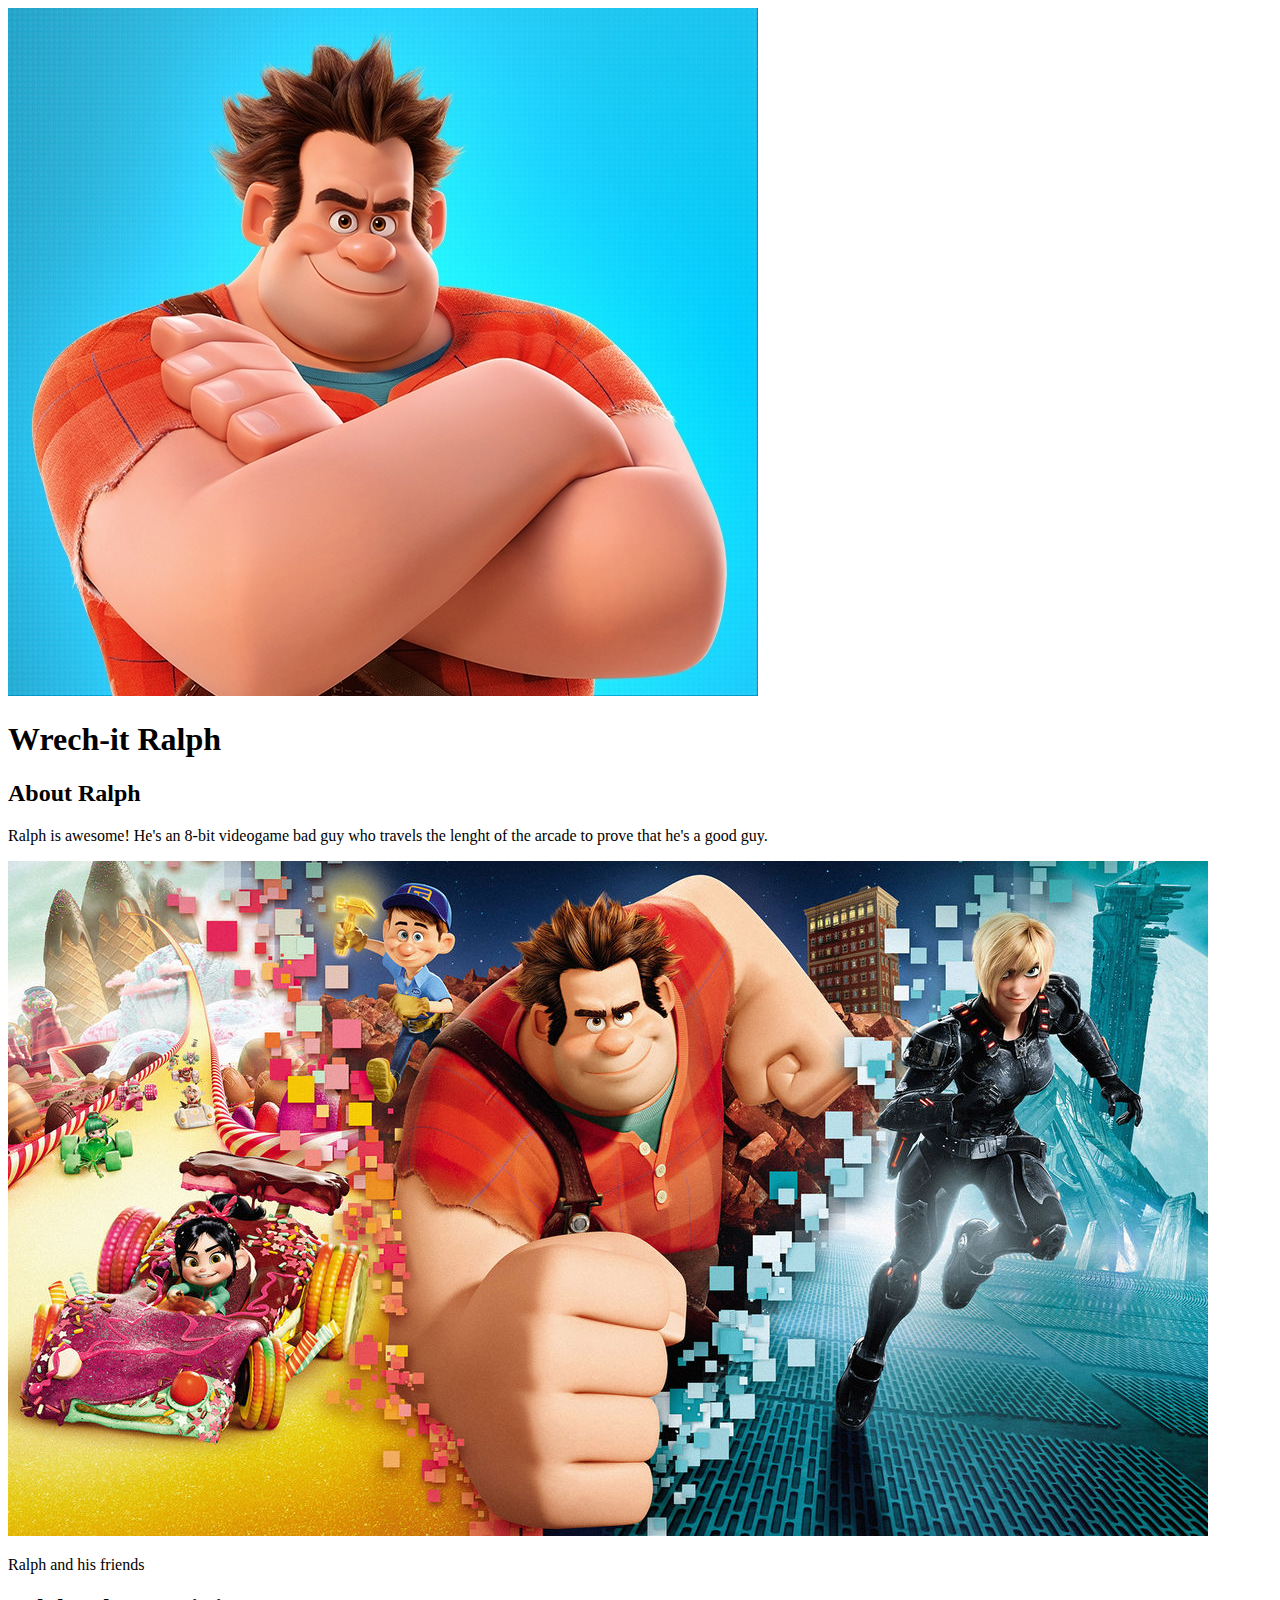
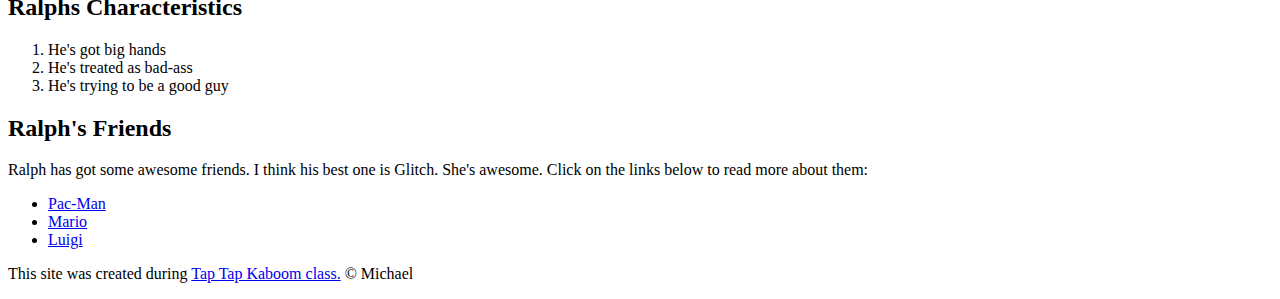
==== index.html @ 19c405d7 "added our characters index html and few files" ====
<!DOCTYPE html>
<html>
<head>
	<title>Wreck-it Ralph</title>
	<link rel="icon" href="img/ralph-avatar.jpeg">
</head>
<body>
	<!-- header element -->
<header>
	<img src="img/ralph-avatar.jpeg">
	<h1>Wrech-it Ralph</h1>
</header>
	<!-- main element -->
	<main>
		<h2>About Ralph</h2>
		<p>Ralph is awesome! He's an 8-bit videogame bad guy who travels the lenght of the arcade to prove that he's a good guy.</p>
		<img src="img/ralph-big.jpg">
		<p>Ralph and his friends</p>
		
		<!-- Characteristics -->
		<h2>Ralphs Characteristics</h2>
		<ol>
			<li>He's got big hands</li>
			<li>He's treated as bad-ass</li>
			<li>He's trying to be a good guy</li>
		</ol>
		
		<!-- friends -->
		<h2>Ralph's Friends</h2>
		<p>Ralph has got some awesome friends. I think his best one is Glitch. She's awesome. Click on the links below to read more about them:</p>
		<ul>
			<li><a target="_blank" href="https://en.wikipedia.org/wiki/Pac-Man">Pac-Man</a></li>
			<li><a target="_blank" href="https://en.wikipedia.org/wiki/Mario">Mario</a></li>
			<li><a target="_blank" href="https://en.wikipedia.org/wiki/Luigi">Luigi</a></li>
		</ul>
	</main>

	<!-- Footer element -->
	<footer>
		<p>This site was created during <a target="_blank" href="https://taptapkaboom.com">Tap Tap Kaboom class.</a> &copy; Michael</p>
	</footer>

</body>
</html>
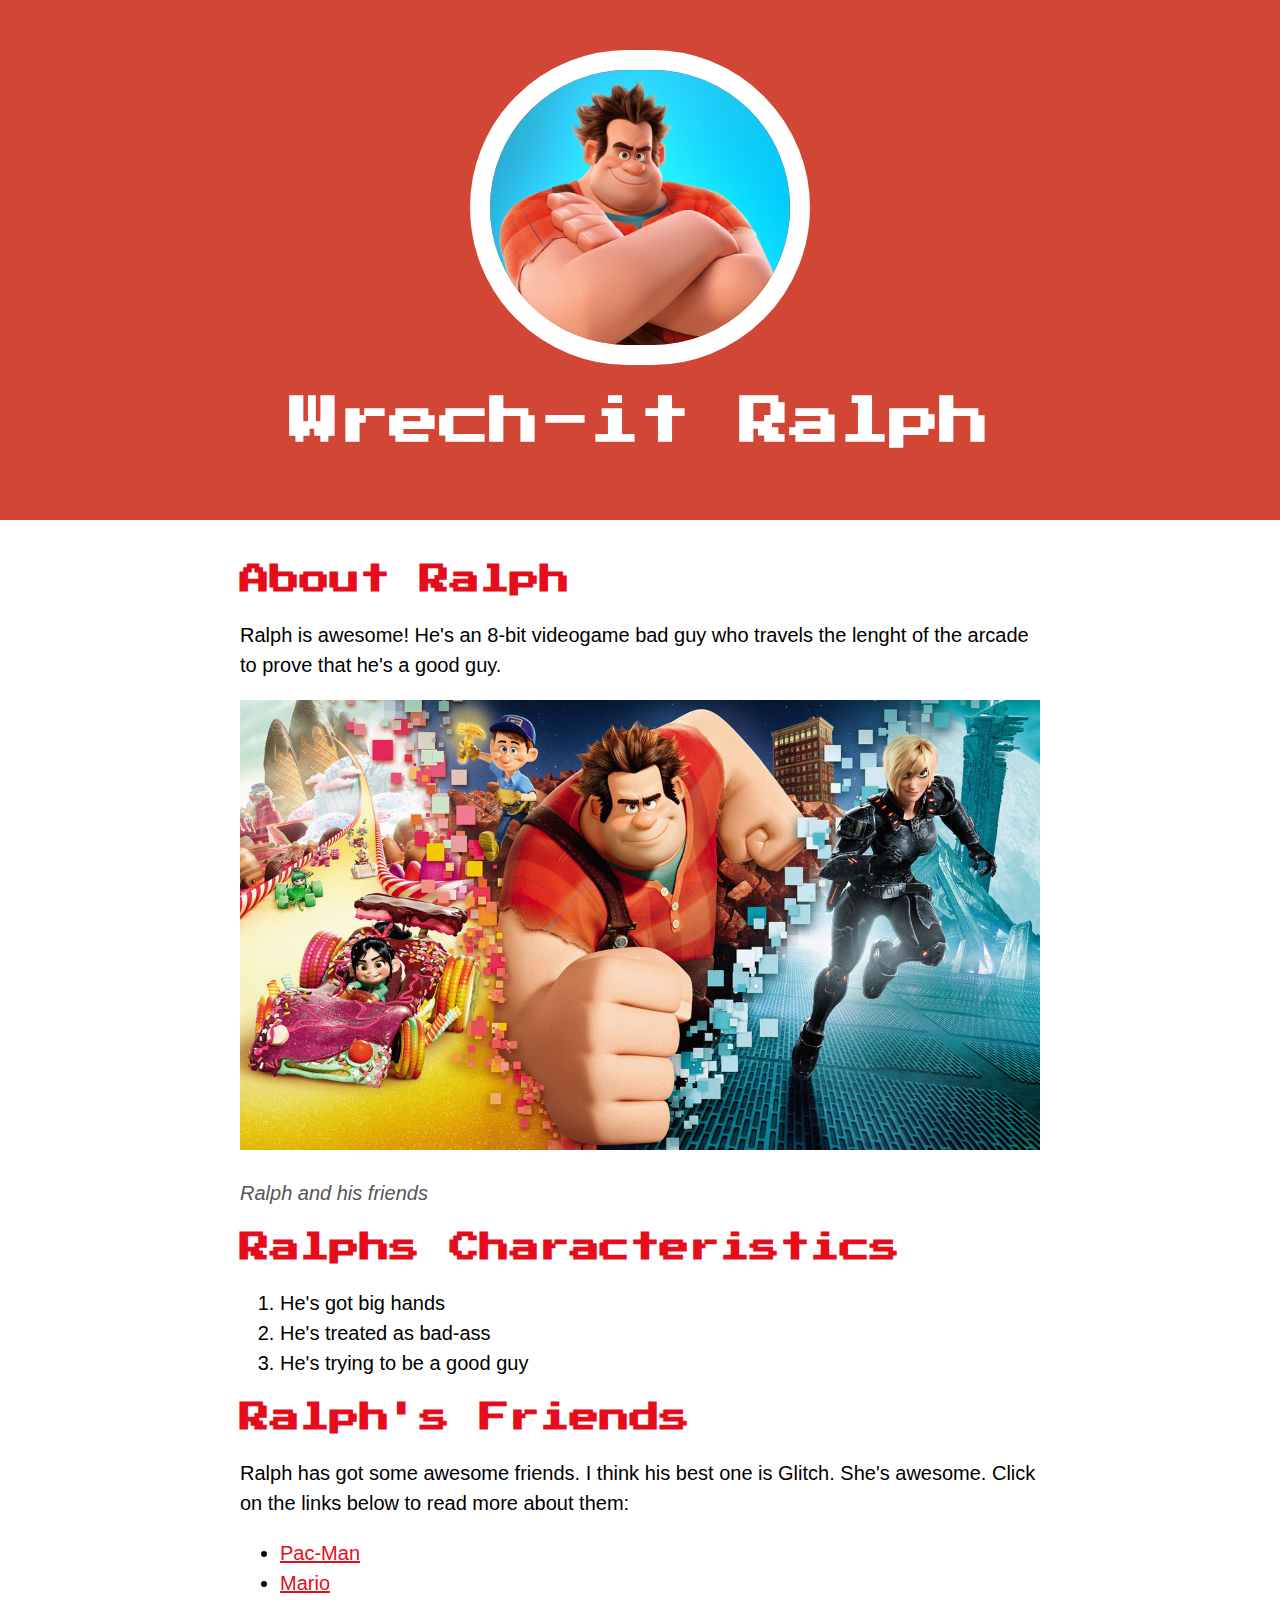
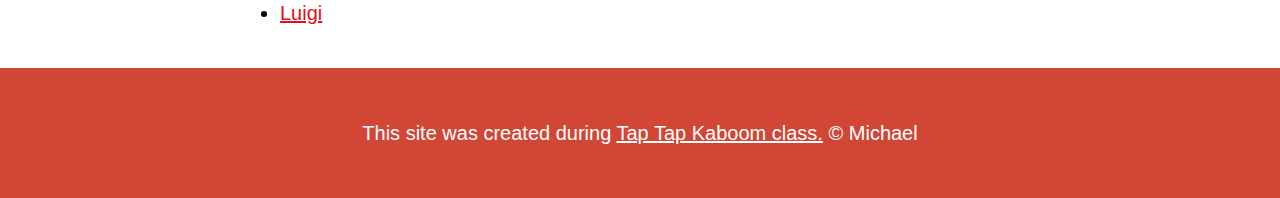
==== commit 6c1bfba2: "almost done" ====
--- a/index.html
+++ b/index.html
@@ -3,6 +3,8 @@
 <head>
 	<title>Wreck-it Ralph</title>
 	<link rel="icon" href="img/ralph-avatar.jpeg">
+	<link href="https://fonts.googleapis.com/css?family=Press+Start+2P&display=swap" rel="stylesheet">
+	<link rel="stylesheet" type="text/css" href="css/hero.css">
 </head>
 <body>
 	<!-- header element -->
@@ -15,7 +17,7 @@
 		<h2>About Ralph</h2>
 		<p>Ralph is awesome! He's an 8-bit videogame bad guy who travels the lenght of the arcade to prove that he's a good guy.</p>
 		<img src="img/ralph-big.jpg">
-		<p>Ralph and his friends</p>
+		<p class="caption">Ralph and his friends</p>
 		
 		<!-- Characteristics -->
 		<h2>Ralphs Characteristics</h2>
--- a/css/hero.css
+++ b/css/hero.css
@@ -0,0 +1,76 @@
+body{
+	margin: 0;
+	font-family: Helvetica, Arial, sans-serif;
+	font-size: 20px;
+	line-height: 30px;
+}
+
+header{
+	background-color: #d14635;
+	text-align: center;
+	padding-top: 50px;
+	padding-bottom: 50px;
+}
+
+h1, h2{
+	font-family: 'Press Start 2P', cursive;
+}
+header h1{
+	color: #ffffff;
+	font-size: 50px;
+}
+
+header img{
+	border-radius: 170px;
+    width: 300px;
+    border: 20px solid #ffffff;
+}
+
+main{
+	max-width: 800px;
+	margin: 0 auto;
+	padding: 20px;
+}
+
+main img{
+	max-width: 100%;
+}
+
+h2{
+	font-size: 30px;
+	color: #e70c19
+}
+
+a{
+	color: #e70c19;
+}
+
+a:hover{
+	color: white;
+	background-color: #483a94
+}
+
+footer{
+	background-color: #d14635;
+	text-align: center;
+	color: white;
+	padding: 50px;
+}
+
+footer p{
+	margin: 0;
+}
+
+footer a{
+	color: white;
+}
+
+footer a:hover{
+	opacity: 0.5;
+	background-color: transparent;
+}
+
+p.caption{
+	color: #555555;
+	font-style: italic;
+}